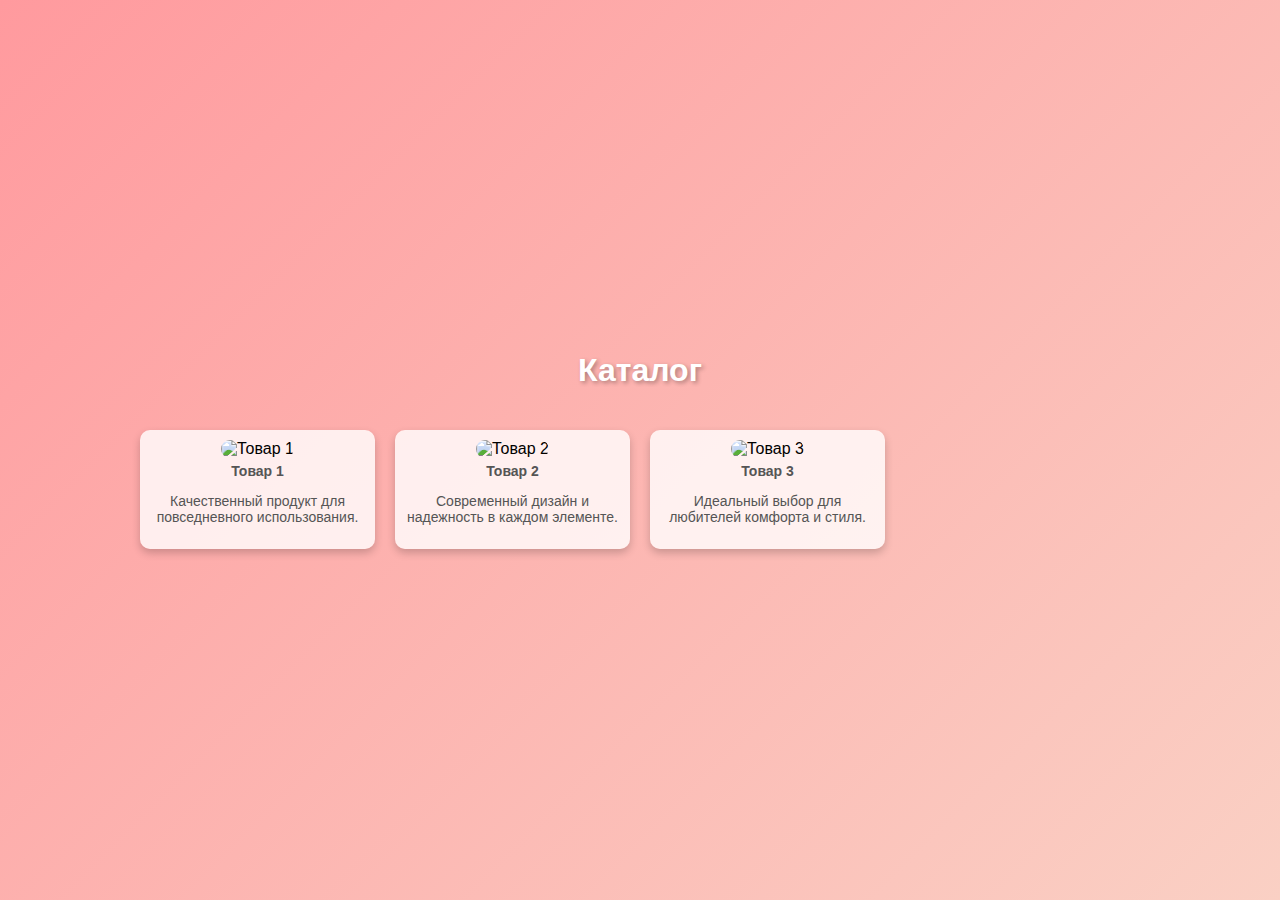
==== katalog1.html @ c9329709 "Update katalog1.html" ====
<!DOCTYPE html>
<html lang="ru">
<head>
    <meta charset="UTF-8">
    <meta name="viewport" content="width=device-width, initial-scale=1.0">
    <title>Каталог</title>
    <style>
        body {
            font-family: Arial, sans-serif;
            margin: 0;
            padding: 0;
            background: linear-gradient(135deg, #ff9a9e, #fad0c4);
            display: flex;
            flex-direction: column;
            align-items: center;
            justify-content: center;
            min-height: 100vh;
        }

        h1 {
            color: #fff;
            text-shadow: 2px 2px 4px rgba(0, 0, 0, 0.3);
        }

        .catalog {
            display: grid;
            grid-template-columns: repeat(auto-fill, minmax(200px, 1fr));
            gap: 20px;
            width: 90%;
            max-width: 1000px;
            padding: 20px;
        }

        .item {
            background: rgba(255, 255, 255, 0.8);
            padding: 10px;
            border-radius: 10px;
            box-shadow: 0 4px 8px rgba(0, 0, 0, 0.2);
            text-align: center;
            transition: transform 0.3s;
        }

        .item:hover {
            transform: scale(1.05);
        }

        .item img {
            width: 100%;
            border-radius: 10px;
            cursor: pointer;
            transition: transform 0.3s;
        }

        .item img:hover {
            transform: scale(1.1);
        }

        .item p {
            font-size: 14px;
            color: #555;
            margin-top: 5px;
        }

        .fullscreen {
            position: fixed;
            top: 0;
            left: 0;
            width: 100%;
            height: 100%;
            background: rgba(0, 0, 0, 0.8);
            display: none;
            justify-content: center;
            align-items: center;
            z-index: 1000;
        }

        .fullscreen img {
            max-width: 90%;
            max-height: 90%;
            border-radius: 10px;
        }

        .fullscreen.active {
            display: flex;
        }
    </style>
</head>
<body>
    <h1>Каталог</h1>
    <div class="catalog">
        <div class="item">
            <img src="katalog/katalog1/image1.jpg" alt="Товар 1" onclick="openFullscreen(this)">
            <p><strong>Товар 1</strong></p>
            <p>Качественный продукт для повседневного использования.</p>
        </div>
        <div class="item">
            <img src="katalog/katalog1/image1.jpg" alt="Товар 2" onclick="openFullscreen(this)">
            <p><strong>Товар 2</strong></p>
            <p>Современный дизайн и надежность в каждом элементе.</p>
        </div>
        <div class="item">
            <img src="katalog/katalog1/image1.jpg" alt="Товар 3" onclick="openFullscreen(this)">
            <p><strong>Товар 3</strong></p>
            <p>Идеальный выбор для любителей комфорта и стиля.</p>
        </div>
    </div>
    
    <div id="fullscreen" class="fullscreen" onclick="closeFullscreen()">
        <img id="fullscreen-img" src="" alt="Fullscreen Image">
    </div>

    <script>
        function openFullscreen(imgElement) {
            const fullscreenDiv = document.getElementById('fullscreen');
            const fullscreenImg = document.getElementById('fullscreen-img');
            fullscreenImg.src = imgElement.src;
            fullscreenDiv.classList.add('active');
        }

        function closeFullscreen() {
            document.getElementById('fullscreen').classList.remove('active');
        }
    </script>
</body>
</html>
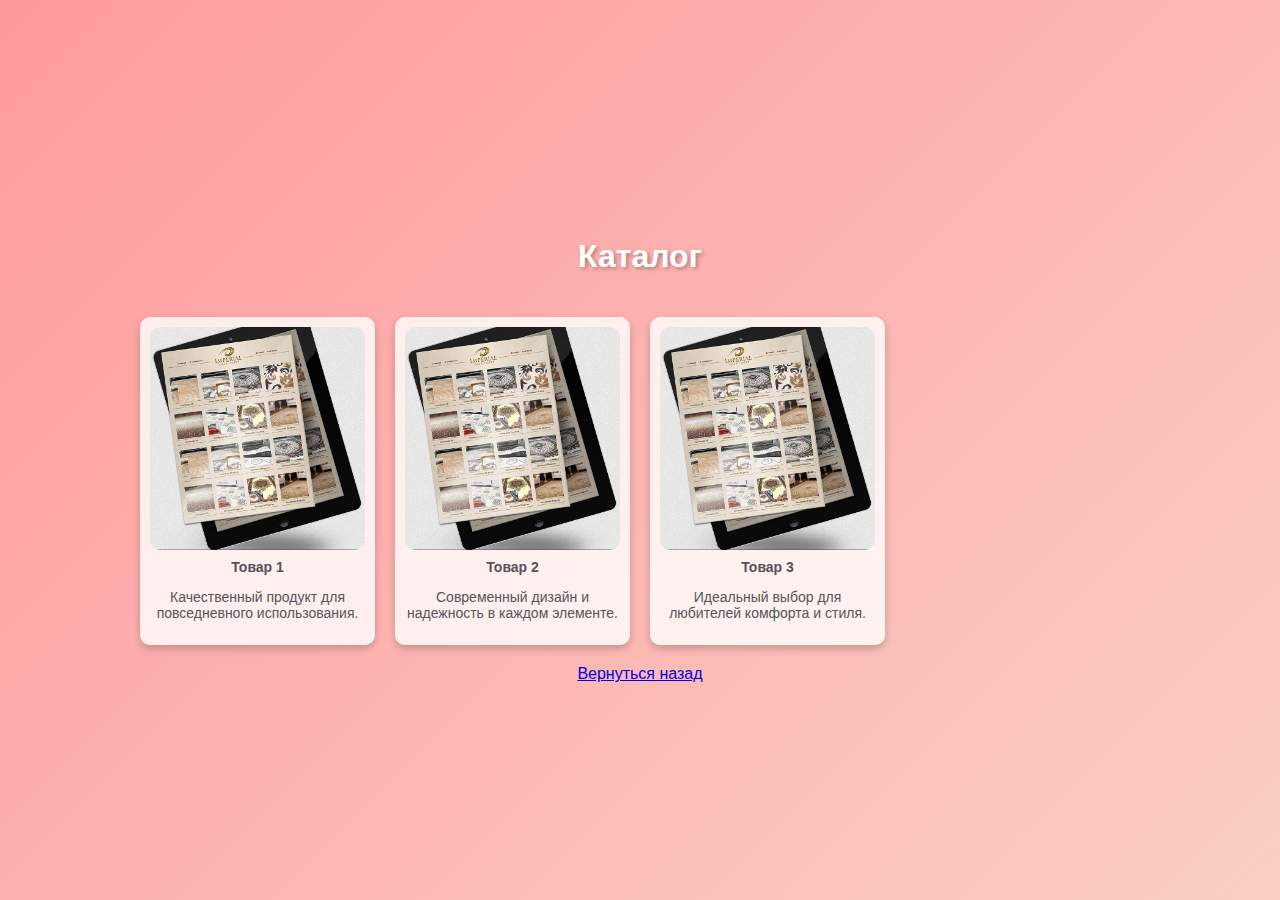
==== commit 4b280736: "Update katalog1.html" ====
--- a/katalog1.html
+++ b/katalog1.html
@@ -104,6 +104,8 @@
             <p>Идеальный выбор для любителей комфорта и стиля.</p>
         </div>
     </div>
+
+    <a href="javascript:history.back()" class="back-button">Вернуться назад</a>
     
     <div id="fullscreen" class="fullscreen" onclick="closeFullscreen()">
         <img id="fullscreen-img" src="" alt="Fullscreen Image">
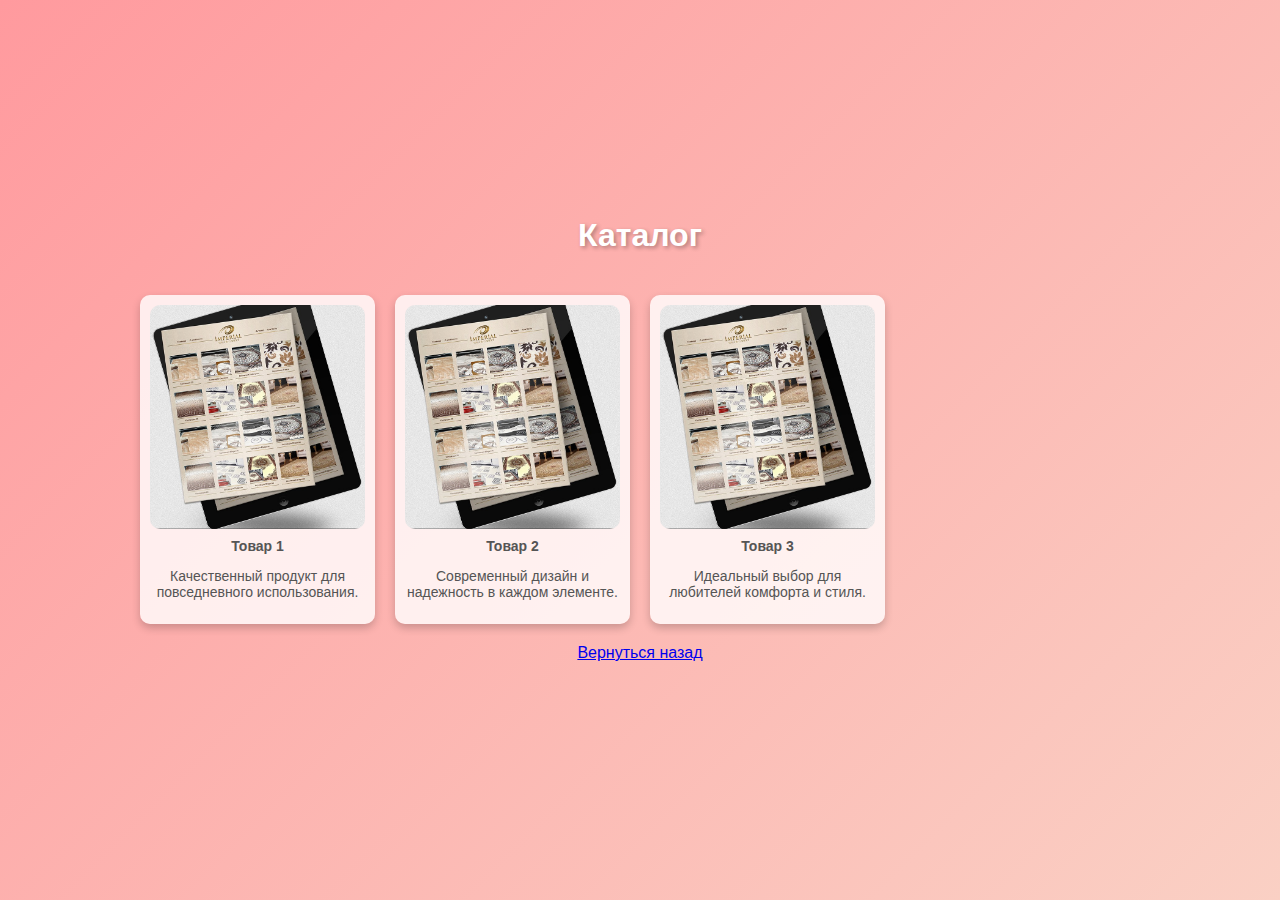
==== commit 388e90b6: "Update katalog1.html" ====
--- a/katalog1.html
+++ b/katalog1.html
@@ -105,7 +105,8 @@
         </div>
     </div>
 
-    <a href="javascript:history.back()" class="back-button">Вернуться назад</a>
+    <a href="index.html" class="back-button">Вернуться назад</a>
+    <h1>            </h1>
     
     <div id="fullscreen" class="fullscreen" onclick="closeFullscreen()">
         <img id="fullscreen-img" src="" alt="Fullscreen Image">
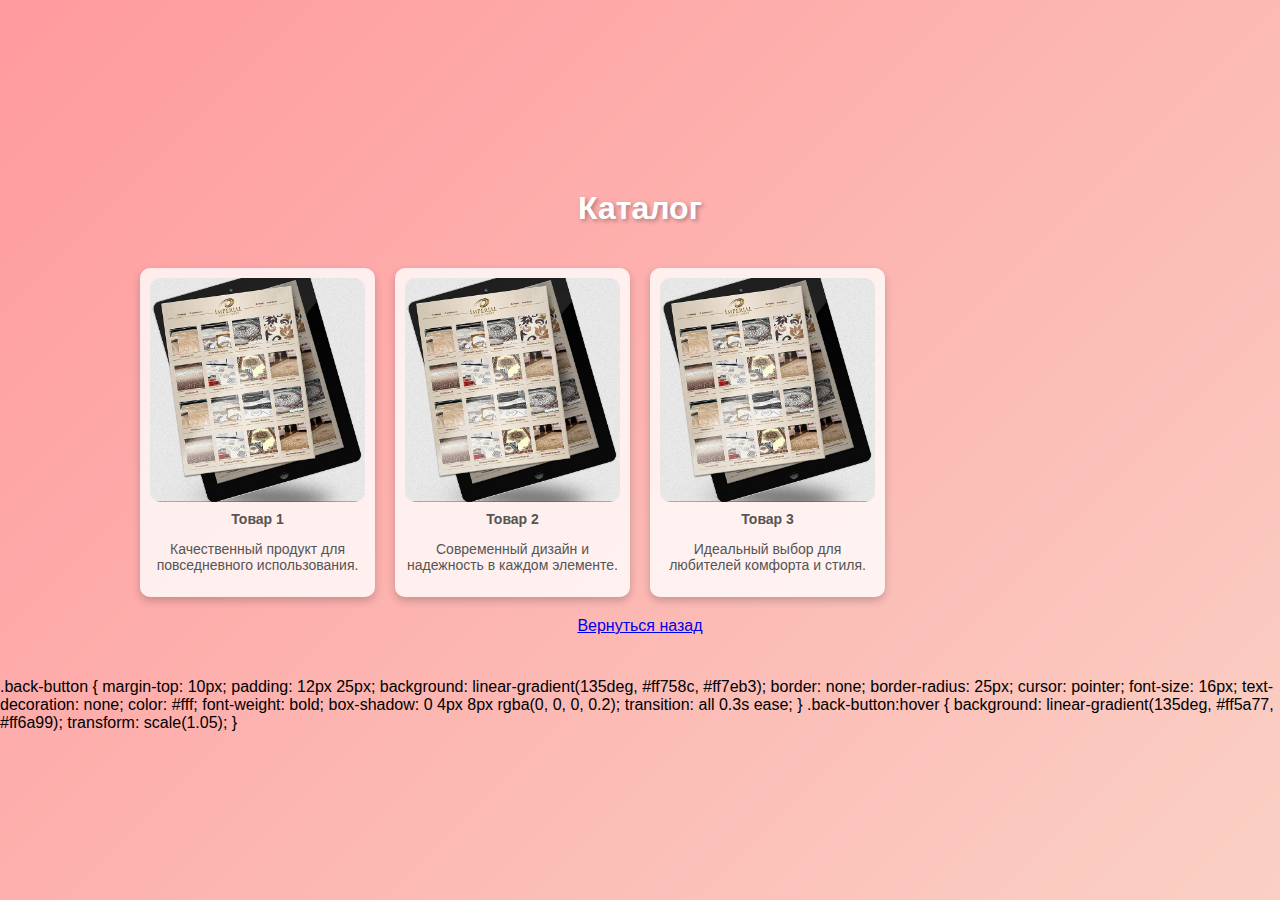
==== commit 7e6fef4e: "Update katalog1.html" ====
--- a/katalog1.html
+++ b/katalog1.html
@@ -107,6 +107,30 @@
 
     <a href="index.html" class="back-button">Вернуться назад</a>
     <h1>            </h1>
+    .back-button {
+    margin-top: 10px;
+    padding: 12px 25px;
+    background: linear-gradient(135deg, #ff758c, #ff7eb3);
+    border: none;
+    border-radius: 25px;
+    cursor: pointer;
+    font-size: 16px;
+    text-decoration: none;
+    color: #fff;
+    font-weight: bold;
+    box-shadow: 0 4px 8px rgba(0, 0, 0, 0.2);
+    transition: all 0.3s ease;
+}
+
+.back-button:hover {
+    background: linear-gradient(135deg, #ff5a77, #ff6a99);
+    transform: scale(1.05);
+}
+
+        
+
+
+
     
     <div id="fullscreen" class="fullscreen" onclick="closeFullscreen()">
         <img id="fullscreen-img" src="" alt="Fullscreen Image">
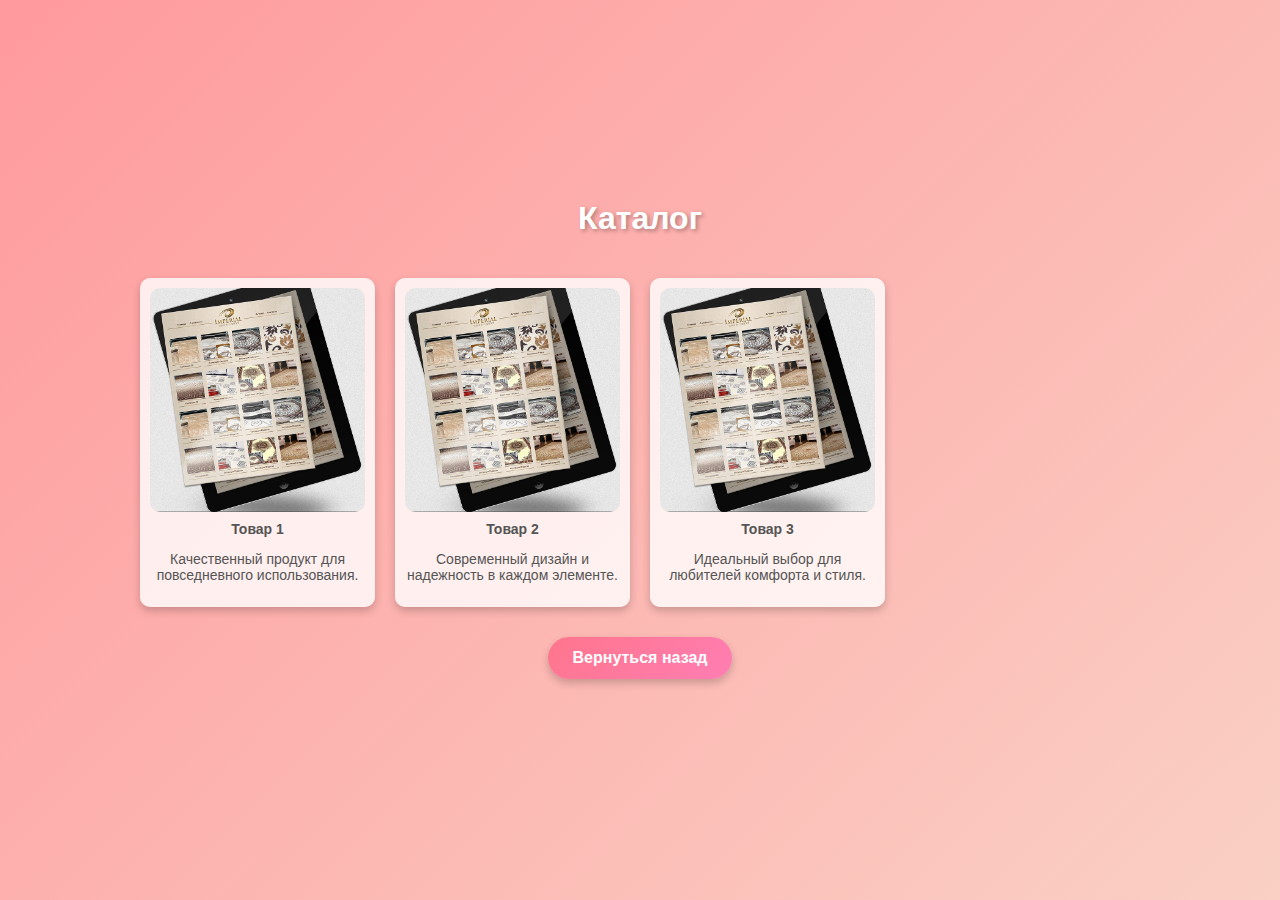
==== commit 570884c6: "Update katalog1.html" ====
--- a/katalog1.html
+++ b/katalog1.html
@@ -83,6 +83,32 @@
         .fullscreen.active {
             display: flex;
         }
+
+
+
+        .back-button {
+        margin-top: 10px;
+        padding: 12px 25px;
+        background: linear-gradient(135deg, #ff758c, #ff7eb3);
+        border: none;
+        border-radius: 25px;
+        cursor: pointer;
+        font-size: 16px;
+        text-decoration: none;
+        color: #fff;
+        font-weight: bold;
+        box-shadow: 0 4px 8px rgba(0, 0, 0, 0.2);
+        transition: all 0.3s ease;
+        }
+    
+        .back-button:hover {
+        background: linear-gradient(135deg, #ff5a77, #ff6a99);
+        transform: scale(1.05);
+        }
+        
+
+
+        
     </style>
 </head>
 <body>
@@ -107,25 +133,7 @@
 
     <a href="index.html" class="back-button">Вернуться назад</a>
     <h1>            </h1>
-    .back-button {
-    margin-top: 10px;
-    padding: 12px 25px;
-    background: linear-gradient(135deg, #ff758c, #ff7eb3);
-    border: none;
-    border-radius: 25px;
-    cursor: pointer;
-    font-size: 16px;
-    text-decoration: none;
-    color: #fff;
-    font-weight: bold;
-    box-shadow: 0 4px 8px rgba(0, 0, 0, 0.2);
-    transition: all 0.3s ease;
-}
-
-.back-button:hover {
-    background: linear-gradient(135deg, #ff5a77, #ff6a99);
-    transform: scale(1.05);
-}
+    
 
         
 
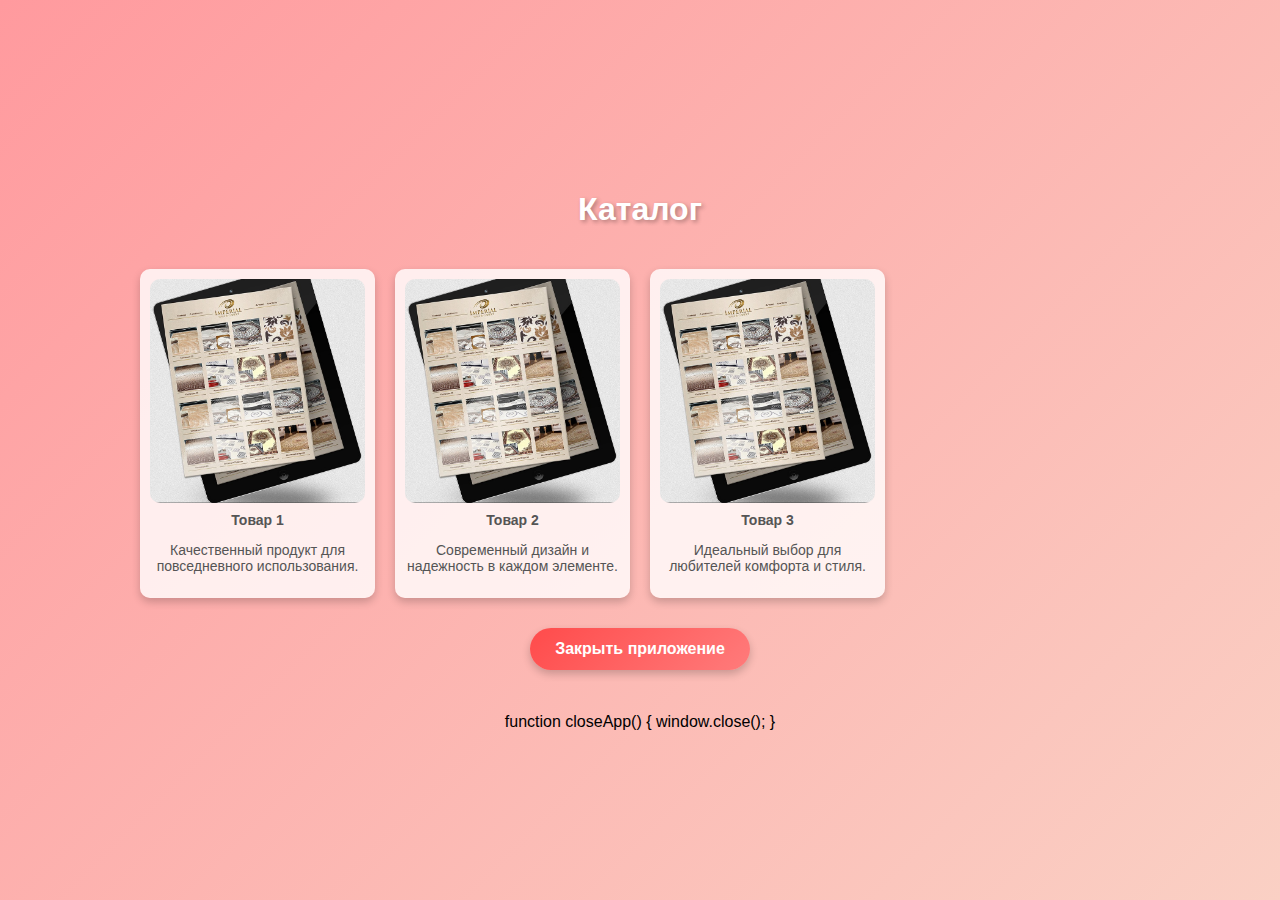
==== commit 3b876ecd: "Update katalog1.html" ====
--- a/katalog1.html
+++ b/katalog1.html
@@ -86,10 +86,10 @@
 
 
 
-        .back-button {
+        .close-button {
         margin-top: 10px;
         padding: 12px 25px;
-        background: linear-gradient(135deg, #ff758c, #ff7eb3);
+        background: linear-gradient(135deg, #ff4b4b, #ff7b7b);
         border: none;
         border-radius: 25px;
         cursor: pointer;
@@ -101,10 +101,11 @@
         transition: all 0.3s ease;
         }
     
-        .back-button:hover {
-        background: linear-gradient(135deg, #ff5a77, #ff6a99);
+        .close-button:hover {
+        background: linear-gradient(135deg, #e60000, #ff4d4d);
         transform: scale(1.05);
         }
+
         
 
 
@@ -131,9 +132,12 @@
         </div>
     </div>
 
-    <a href="index.html" class="back-button">Вернуться назад</a>
+    <button class="close-button" onclick="closeApp()">Закрыть приложение</button>
     <h1>            </h1>
-    
+    function closeApp() {
+    window.close();
+    }
+
 
         
 
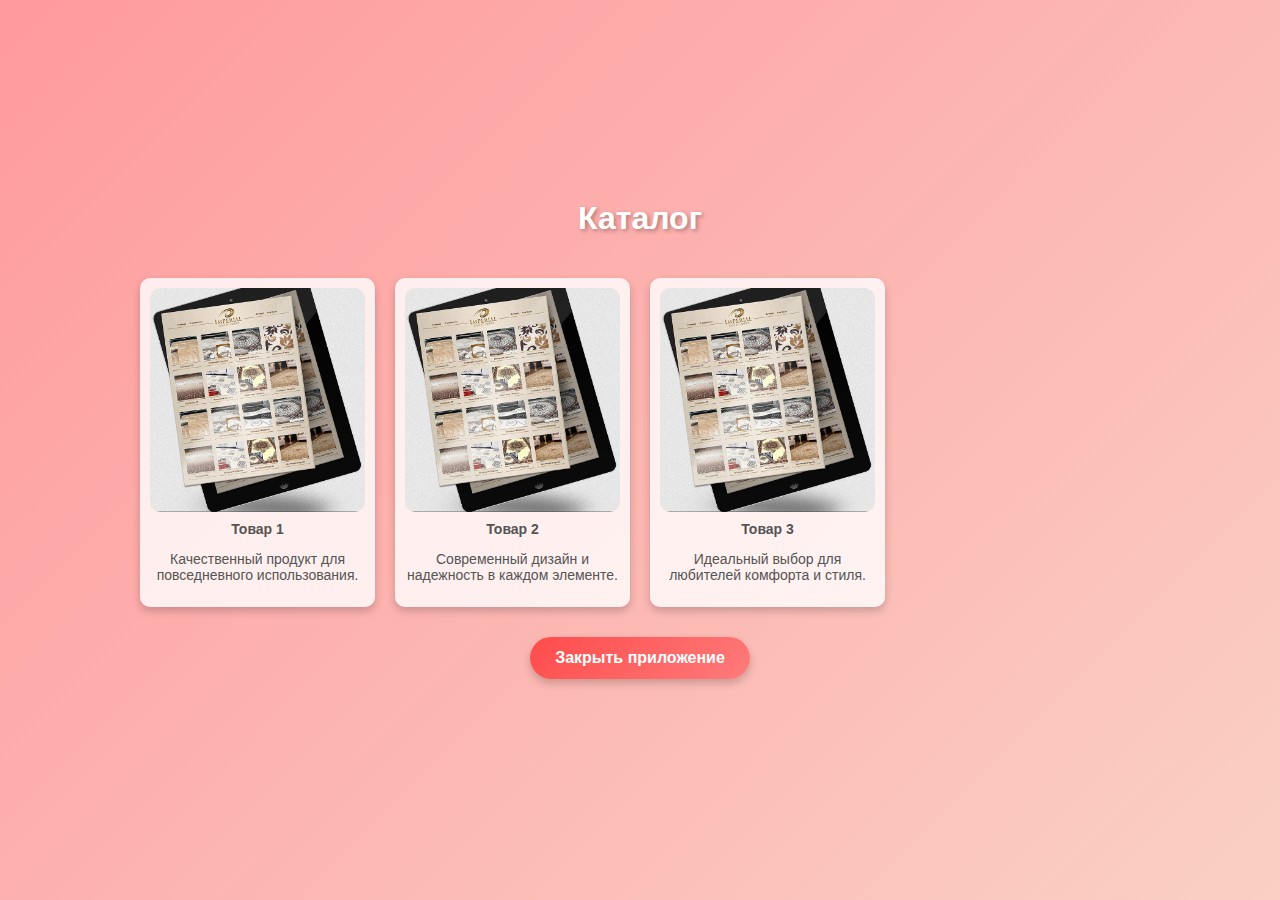
==== commit 15bc0b9f: "Update katalog1.html" ====
--- a/katalog1.html
+++ b/katalog1.html
@@ -134,9 +134,7 @@
 
     <button class="close-button" onclick="closeApp()">Закрыть приложение</button>
     <h1>            </h1>
-    function closeApp() {
-    window.close();
-    }
+    
 
 
         
@@ -149,6 +147,13 @@
     </div>
 
     <script>
+        
+        function closeApp() {
+            window.close();
+        }
+        
+        
+        
         function openFullscreen(imgElement) {
             const fullscreenDiv = document.getElementById('fullscreen');
             const fullscreenImg = document.getElementById('fullscreen-img');
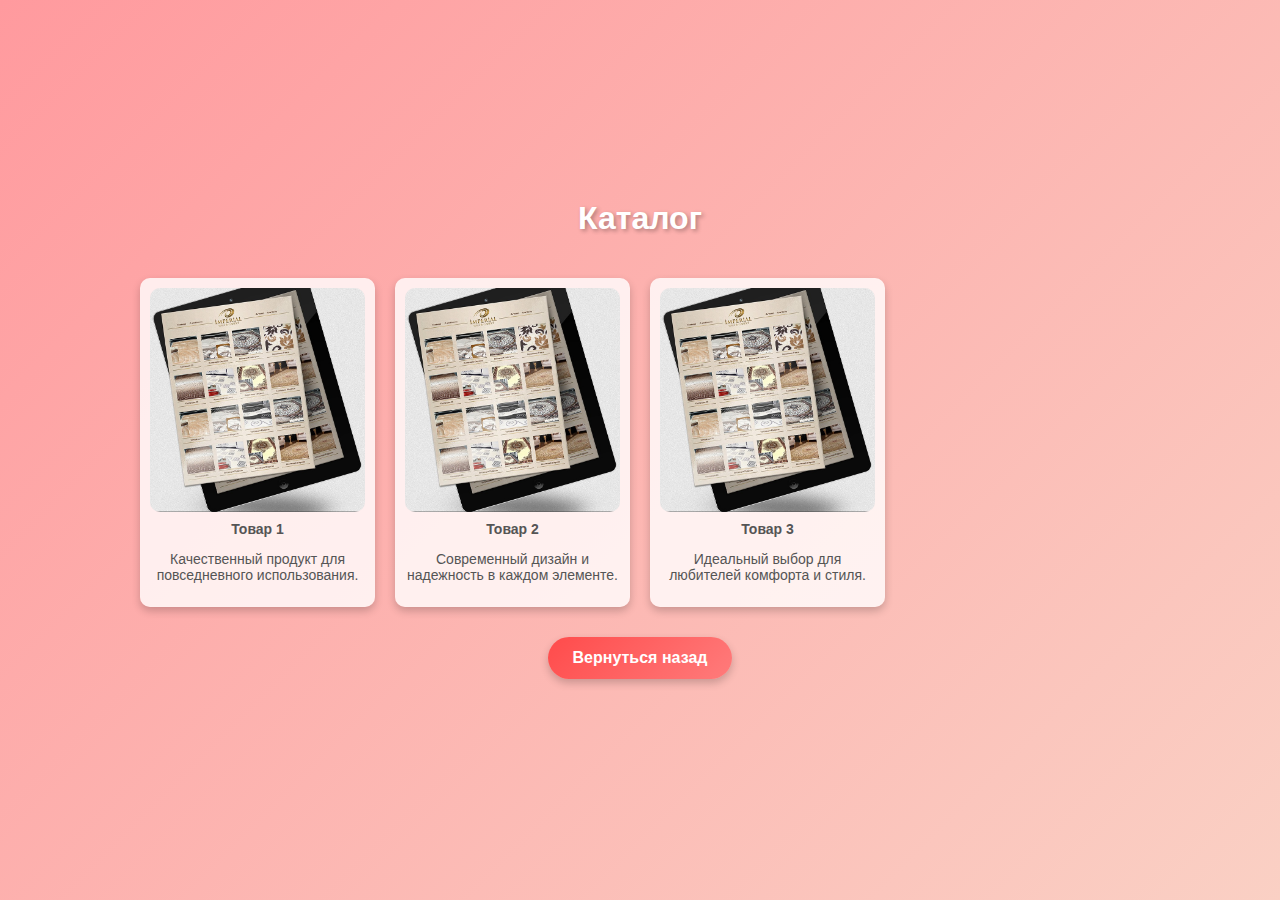
==== commit 6bc6f6cf: "Update katalog1.html" ====
--- a/katalog1.html
+++ b/katalog1.html
@@ -132,7 +132,7 @@
         </div>
     </div>
 
-    <button class="close-button" onclick="closeApp()">Закрыть приложение</button>
+    <button class="close-button" onclick="closeApp()">Вернуться назад</button>
     <h1>            </h1>
     
 
